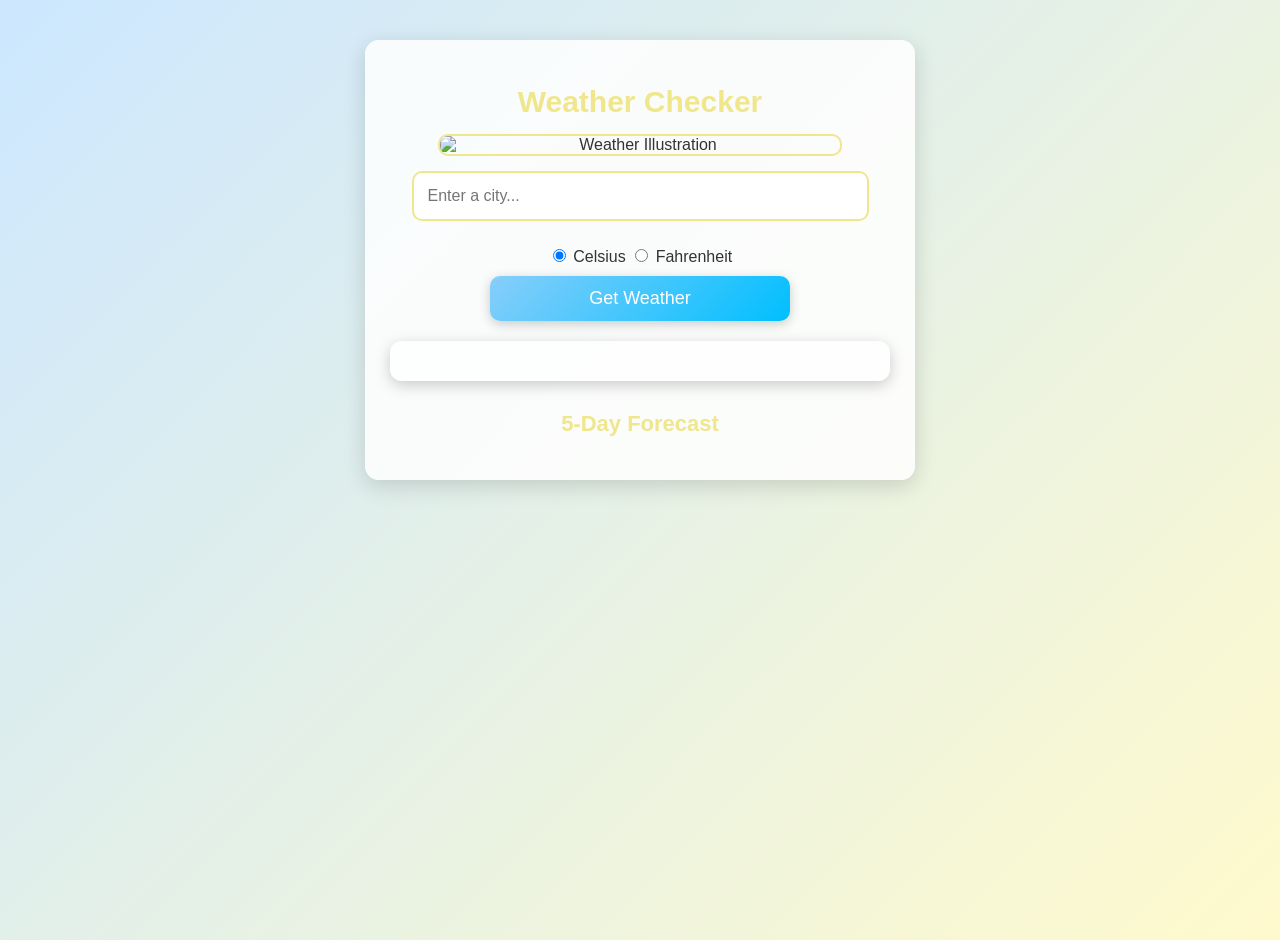
==== sudoku.html @ 158a824e "Update and rename index.html to sudoku.html" ====
<!--
Author: Caleb Okrzesik
Purpose: Weather App with responsive, bright color palette html front end
-->
<!DOCTYPE html>
<html lang="en">
<head>
    <meta charset="UTF-8">
    <meta name="viewport" content="initial-scale=1, width=device-width">
    <title>Weather App</title>
    <link rel="stylesheet" href="style.css">
</head>
<body>

<div class="wrapper-main">

    <h1 class="title">Weather Checker</h1>

    <!-- Optional inserted image -->
    <img id="customImage" 
         src="https://cdn.dribbble.com/userupload/20776985/file/original-b7ee994b269a39f3f8e2bcc8567c69f7.png?resize=752x564&vertical=center" 
         alt="Weather Illustration" 
         class="custom-img">

    <!-- City input -->
    <input id="cityInput" type="text" placeholder="Enter a city...">

    <!-- Celsius / Fahrenheit toggle -->
    <div style="margin: 10px 0;">
        <label>
            <input type="radio" name="unit" value="metric" checked> Celsius
        </label>
        <label>
            <input type="radio" name="unit" value="imperial"> Fahrenheit
        </label>
    </div>

    <!-- Search button -->
    <button onclick="getWeather()">Get Weather</button>

    <!-- Current weather card -->
    <div id="currentWeather" class="card"></div>

    <!-- 5-Day Forecast -->
    <h2 class="sub-title">5-Day Forecast</h2>
    <div id="forecast" class="forecast-container"></div>

</div>

<script src="weather.js"></script>
</body>
</html>
---- style.css ----
/*
Author: Caleb Okrzesik
Purpose: Weather App with responsive, bright color palette style sheet
*/

/* Background gradient (light blue → very pale yellow) */
body {
    margin: 0;
    font-family: Arial, sans-serif;
    background: linear-gradient(135deg, #cce7ff, #fffacd);
    display: flex;
    justify-content: center;
    align-items: flex-start;
    min-height: 100vh;
    padding: 20px;
}

/* Wrapper card */
.wrapper-main {
    max-width: 500px;
    width: 100%;
    background: rgba(255, 255, 255, 0.85);
    padding: 25px;
    margin-top: 20px;
    border-radius: 14px;
    text-align: center;
    color: #333;
    box-shadow: 0 6px 22px rgba(0,0,0,0.15);
}

/* Sudoku page link container at top-right inside wrapper */
.sudoku-link-container {
    text-align: right;
    margin-bottom: 10px;
}

.sudoku-link-container a {
    text-decoration: none;
    color: #f0e68c; /* very light yellow */
    font-weight: bold;
    font-size: 16px;
}

.sudoku-link-container a:hover {
    color: #333;
}

/* Title */
.title {
    font-size: 30px;
    font-weight: bold;
    color: #f0e68c; /* very light yellow */
    margin-bottom: 15px;
}

/* Optional user-inserted image */
.custom-img {
    width: 80%;
    max-height: 180px;
    object-fit: contain;
    margin: 15px auto; /* centers image horizontally */
    display: block;
    border-radius: 10px;
    border: 2px solid #f0e68c;
}

/* Input field */
#cityInput {
    width: 85%;
    padding: 14px;
    font-size: 16px;
    border-radius: 10px;
    border: 2px solid #f0e68c;
    outline: none;
    margin-bottom: 15px;
    background: white;
    color: #333;
}

/* Button */
button {
    width: 60%;
    padding: 12px;
    background: linear-gradient(135deg, #87cefa, #00bfff);
    color: #fff;
    border: none;
    font-size: 18px;
    border-radius: 10px;
    cursor: pointer;
    transition: 0.2s;
    box-shadow: 0 3px 12px rgba(0,0,0,0.2);
}

button:hover {
    background: #fffacd; /* very light yellow on hover */
    color: #333;
}

/* Weather card */
.card {
    background: rgba(255,255,255,0.7);
    padding: 20px;
    margin-top: 20px;
    border-radius: 12px;
    font-size: 18px;
    white-space: pre-line;
    box-shadow: 0 4px 15px rgba(0,0,0,0.2);
    color: #333;
}

/* Section title */
.sub-title {
    margin-top: 30px;
    font-size: 22px;
    color: #f0e68c;
}

/* Forecast grid */
.forecast-container {
    margin-top: 15px;
    display: grid;
    gap: 15px;
}

/* Individual daily forecast cards */
.forecast-day {
    background: linear-gradient(135deg, #add8e6, #fffacd);
    padding: 15px;
    border-radius: 10px;
    color: #333;
    border-left: 4px solid #f0e68c;
    box-shadow: 0 3px 12px rgba(0,0,0,0.15);
    font-size: 16px;
}

/* Responsive adjustments */
@media (max-width: 600px) {
    button { width: 85%; }
    #cityInput { width: 95%; }
    .wrapper-main { padding: 18px; }
}
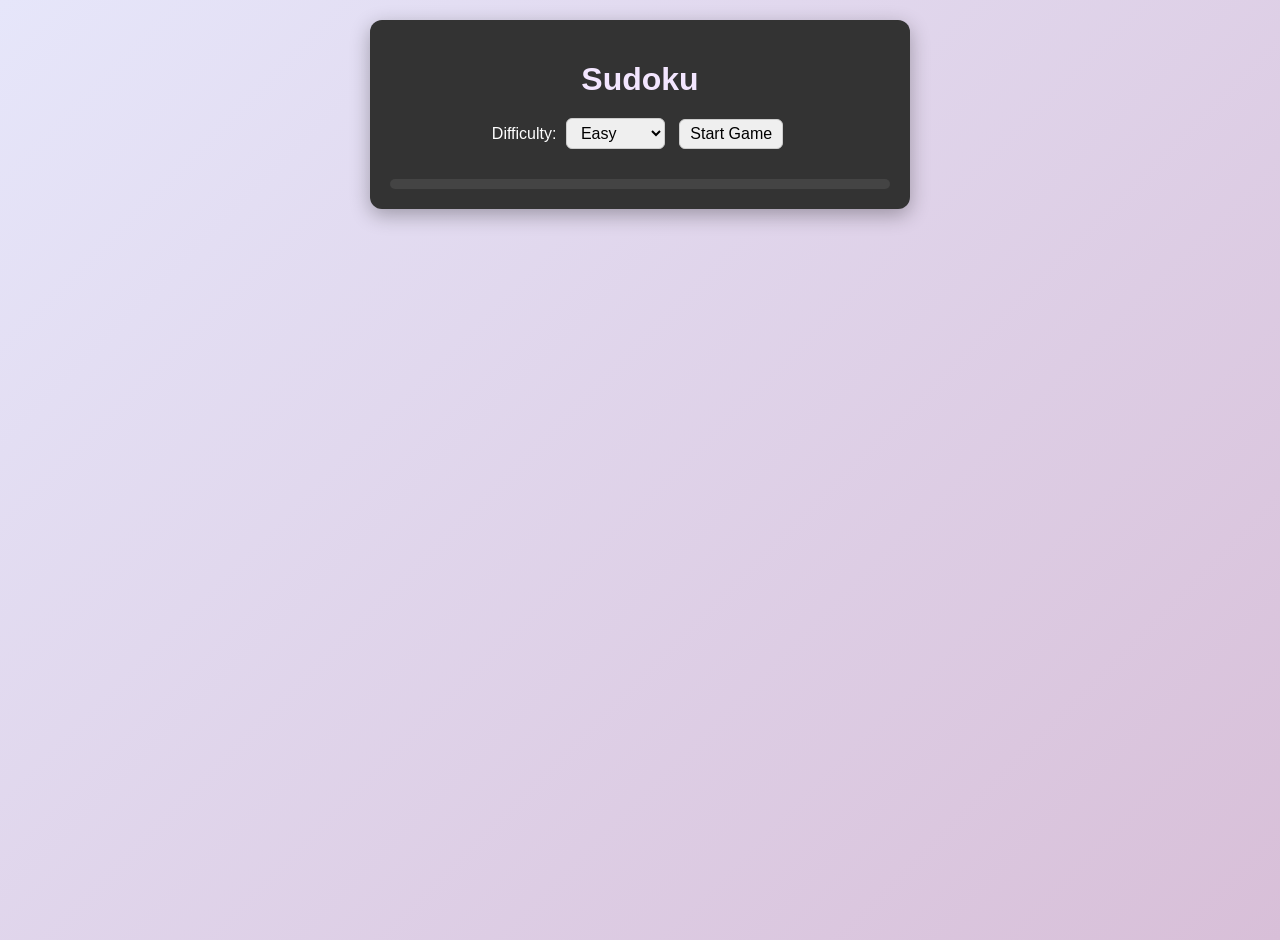
==== commit 72dfdb98: "Update and rename sudoko.html to sudoku.html" ====
--- a/sudoku.html
+++ b/sudoku.html
@@ -1,53 +1,30 @@
 <!--
 Author: Caleb Okrzesik
-Purpose: Weather App with responsive, bright color palette html front end
+Date: 11/3/2025
+Purpose: Web-based Sudoku game interface
 -->
 <!DOCTYPE html>
 <html lang="en">
 <head>
     <meta charset="UTF-8">
-    <meta name="viewport" content="initial-scale=1, width=device-width">
-    <title>Weather App</title>
-    <link rel="stylesheet" href="style.css">
+    <meta name="viewport" content="width=device-width, initial-scale=1.0">
+    <title>Sudoku</title>
+    <link rel="stylesheet" href="sudoku.css">
 </head>
 <body>
+    <div class="wrapper-main">
+        <h1>Sudoku</h1>
+        <label for="difficulty">Difficulty:</label>
+        <select id="difficulty">
+            <option value="1">Easy</option>
+            <option value="2">Medium</option>
+            <option value="3">Hard</option>
+        </select>
+        <button id="startBtn">Start Game</button>
 
-<div class="wrapper-main">
-
-    <h1 class="title">Weather Checker</h1>
-
-    <!-- Optional inserted image -->
-    <img id="customImage" 
-         src="https://cdn.dribbble.com/userupload/20776985/file/original-b7ee994b269a39f3f8e2bcc8567c69f7.png?resize=752x564&vertical=center" 
-         alt="Weather Illustration" 
-         class="custom-img">
-
-    <!-- City input -->
-    <input id="cityInput" type="text" placeholder="Enter a city...">
-
-    <!-- Celsius / Fahrenheit toggle -->
-    <div style="margin: 10px 0;">
-        <label>
-            <input type="radio" name="unit" value="metric" checked> Celsius
-        </label>
-        <label>
-            <input type="radio" name="unit" value="imperial"> Fahrenheit
-        </label>
+        <div id="sudokuBoard" class="board"></div>
     </div>
 
-    <!-- Search button -->
-    <button onclick="getWeather()">Get Weather</button>
-
-    <!-- Current weather card -->
-    <div id="currentWeather" class="card"></div>
-
-    <!-- 5-Day Forecast -->
-    <h2 class="sub-title">5-Day Forecast</h2>
-    <div id="forecast" class="forecast-container"></div>
-
-</div>
-
-<script src="weather.js"></script>
+    <script src="sudoku.js"></script>
 </body>
 </html>
-
--- a/sudoku.css
+++ b/sudoku.css
@@ -0,0 +1,112 @@
+/*
+Author: Caleb Okrzesik
+Date: 11/5/2025
+Purpose: Style for responsive Sudoku game with lavender/light purple gradient and dark gray boxes
+*/
+
+/* Wrapper & page background */
+body {
+    margin: 0;
+    font-family: Arial, sans-serif;
+    background: linear-gradient(135deg, #e6e6fa, #d8bfd8); /* light lavender to soft purple gradient */
+    display: flex;
+    justify-content: center;
+    align-items: flex-start;
+    min-height: 100vh;
+    padding: 20px;
+}
+
+.wrapper-main {
+    max-width: 500px;
+    width: 100%;
+    margin: 0 auto;
+    padding: 20px;
+    text-align: center;
+    background: #333333; /* dark gray card for contrast */
+    box-shadow: 0 6px 20px rgba(0,0,0,0.3); /* deeper shadow for depth */
+    border-radius: 12px;
+    color: #fff; /* text in card white for readability */
+}
+
+/* Title */
+h1 {
+    margin-bottom: 10px;
+    color: #f3e6ff; /* light lavender text for contrast */
+}
+
+/* Difficulty selector and button */
+select, button {
+    margin: 10px 5px;
+    padding: 5px 10px;
+    font-size: 16px;
+    border-radius: 6px;
+    border: 1px solid #ccc;
+    cursor: pointer;
+}
+
+button:hover {
+    background-color: #e6e6fa; /* soft lavender hover */
+    color: #333;
+}
+
+/* Sudoku board */
+.board {
+    display: grid;
+    grid-template-columns: repeat(9, 1fr);
+    grid-gap: 2px;
+    margin-top: 20px;
+    background-color: #444; /* dark gray background for board */
+    padding: 5px;
+    border-radius: 8px;
+}
+
+/* Cells */
+.cell {
+    width: 40px;
+    height: 40px;
+    display: flex;
+    justify-content: center;
+    align-items: center;
+    font-size: 18px;
+    cursor: pointer;
+    background: #f3e6ff; /* light lavender cells */
+    border: 1px solid #bbb; /* subtle border */
+    border-radius: 4px;
+    transition: background 0.2s, transform 0.1s;
+    color: #333; /* dark text for readability */
+}
+
+.cell:hover {
+    background: #e0cfff; /* slightly darker lavender hover */
+    transform: scale(1.05);
+}
+
+.cell.filled {
+    background-color: #b19cd9; /* lavender-ish filled cells */
+    font-weight: bold;
+    cursor: default;
+    color: #fff;
+}
+
+.cell.invalid {
+    background-color: #ffb3b3; /* invalid move highlight */
+    color: #333;
+}
+
+.cell.selected {
+    background-color: #d8bfd8; /* light purple selection */
+    border: 2px solid #9b59b6; /* deeper purple border */
+}
+
+/* Responsive adjustments */
+@media only screen and (max-width: 600px){
+    .cell { width: 30px; height: 30px; font-size: 14px; }
+}
+
+@media only screen and (min-width: 601px){
+    .cell { width: 40px; height: 40px; font-size: 16px; }
+}
+
+@media only screen and (min-width: 768px){
+    .cell { width: 45px; height: 45px; font-size: 18px; }
+}
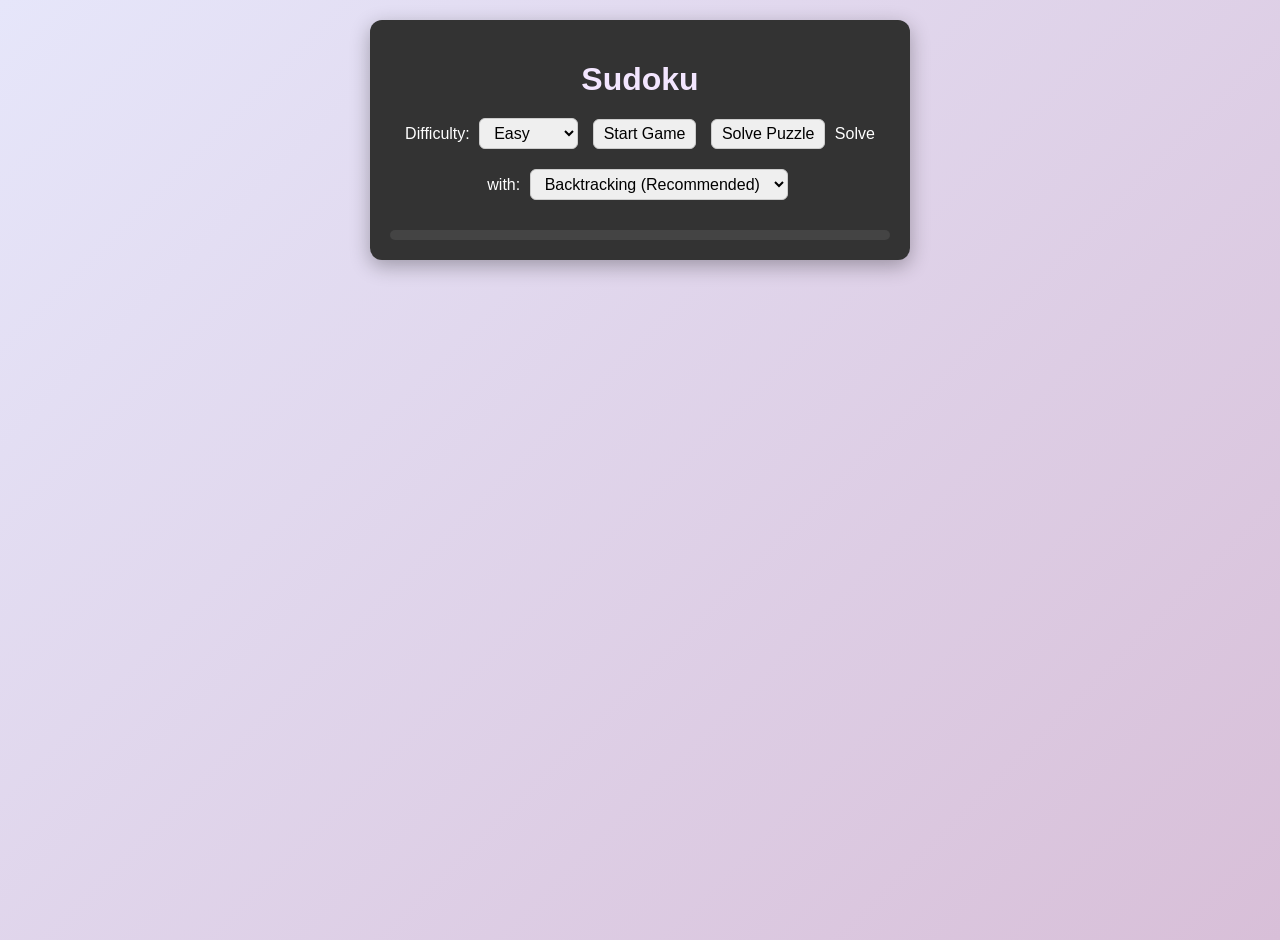
==== commit f6fa6743: "Enhance Sudoku interface with solving options Added a 'Solve Puzzle' button and solver type selectio" ====
--- a/sudoku.html
+++ b/sudoku.html
@@ -21,6 +21,13 @@
             <option value="3">Hard</option>
         </select>
         <button id="startBtn">Start Game</button>
+        <button id="solveBtn">Solve Puzzle</button>
+
+<label for="solverType">Solve with:</label>
+<select id="solverType">
+    <option value="backtracking">Backtracking (Recommended)</option>
+    <option value="random">Random Fill (Experimental)</option>
+</select>
 
         <div id="sudokuBoard" class="board"></div>
     </div>
@@ -28,3 +35,4 @@
     <script src="sudoku.js"></script>
 </body>
 </html>
+
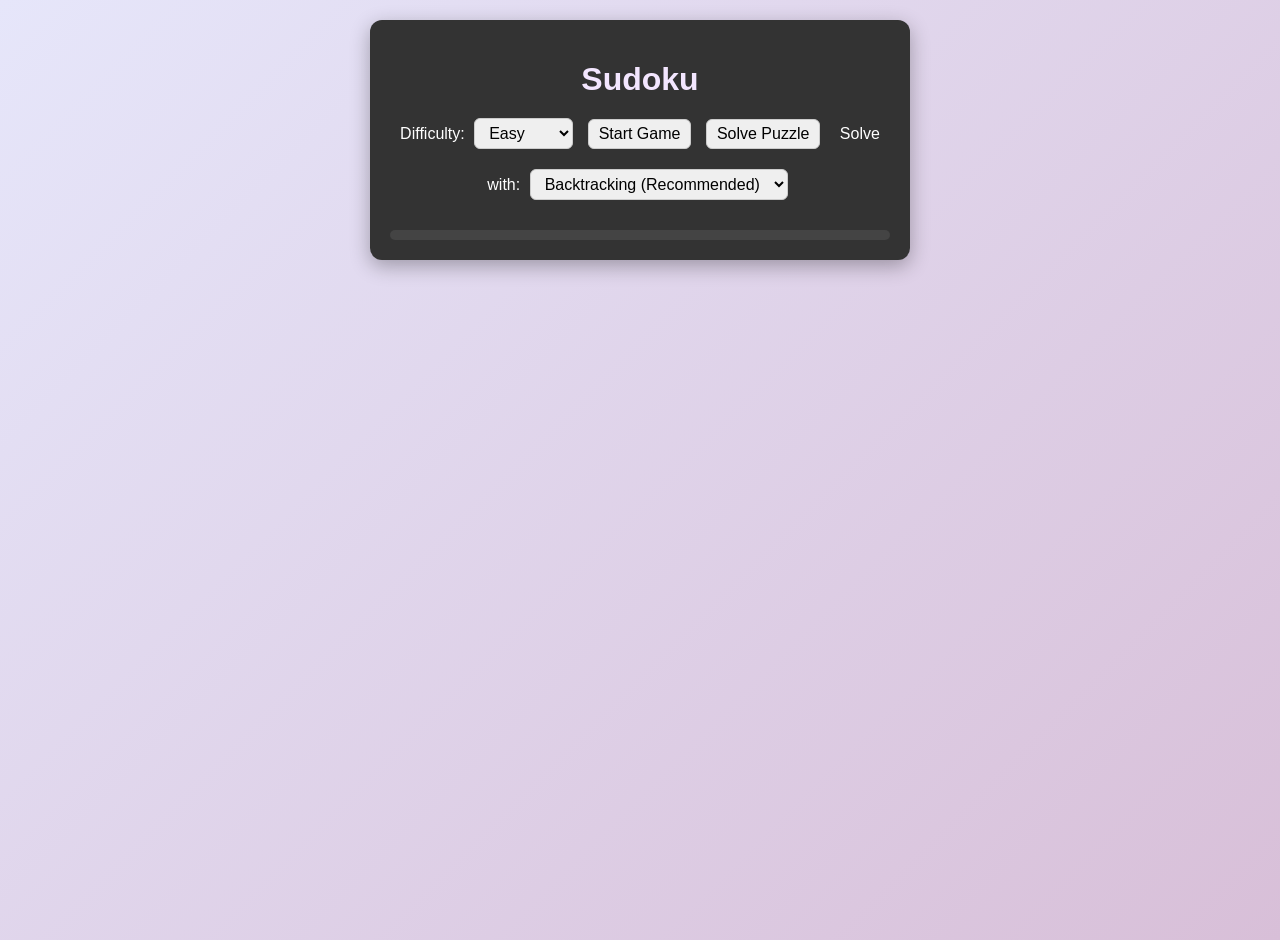
==== commit f7ff7207: "Refactor sudoku.html for improved structure and accessibility Updated the HTML structure and added a" ====
--- a/sudoku.html
+++ b/sudoku.html
@@ -1,38 +1,43 @@
 <!--
 Author: Caleb Okrzesik
-Date: 11/3/2025
+Date: 11/3/2025 (updated 2025-12-04)
 Purpose: Web-based Sudoku game interface
 -->
 <!DOCTYPE html>
 <html lang="en">
 <head>
-    <meta charset="UTF-8">
-    <meta name="viewport" content="width=device-width, initial-scale=1.0">
+    <meta charset="UTF-8" />
+    <meta name="viewport" content="width=device-width, initial-scale=1.0"/>
     <title>Sudoku</title>
-    <link rel="stylesheet" href="sudoku.css">
+    <link rel="stylesheet" href="sudoku.css" />
 </head>
 <body>
     <div class="wrapper-main">
         <h1>Sudoku</h1>
-        <label for="difficulty">Difficulty:</label>
-        <select id="difficulty">
-            <option value="1">Easy</option>
-            <option value="2">Medium</option>
-            <option value="3">Hard</option>
-        </select>
-        <button id="startBtn">Start Game</button>
-        <button id="solveBtn">Solve Puzzle</button>
 
-<label for="solverType">Solve with:</label>
-<select id="solverType">
-    <option value="backtracking">Backtracking (Recommended)</option>
-    <option value="random">Random Fill (Experimental)</option>
-</select>
+        <div style="margin-bottom:8px;">
+            <label for="difficulty">Difficulty:</label>
+            <select id="difficulty">
+                <option value="1">Easy</option>
+                <option value="2">Medium</option>
+                <option value="3">Hard</option>
+            </select>
 
-        <div id="sudokuBoard" class="board"></div>
+            <button id="startBtn">Start Game</button>
+
+            <!-- Solver UI -->
+            <button id="solveBtn">Solve Puzzle</button>
+
+            <label for="solverType" style="margin-left:10px;">Solve with:</label>
+            <select id="solverType">
+                <option value="backtracking">Backtracking (Recommended)</option>
+                <option value="random">Random Fill (Experimental)</option>
+            </select>
+        </div>
+
+        <div id="sudokuBoard" class="board" aria-label="Sudoku board"></div>
     </div>
 
     <script src="sudoku.js"></script>
 </body>
 </html>
-
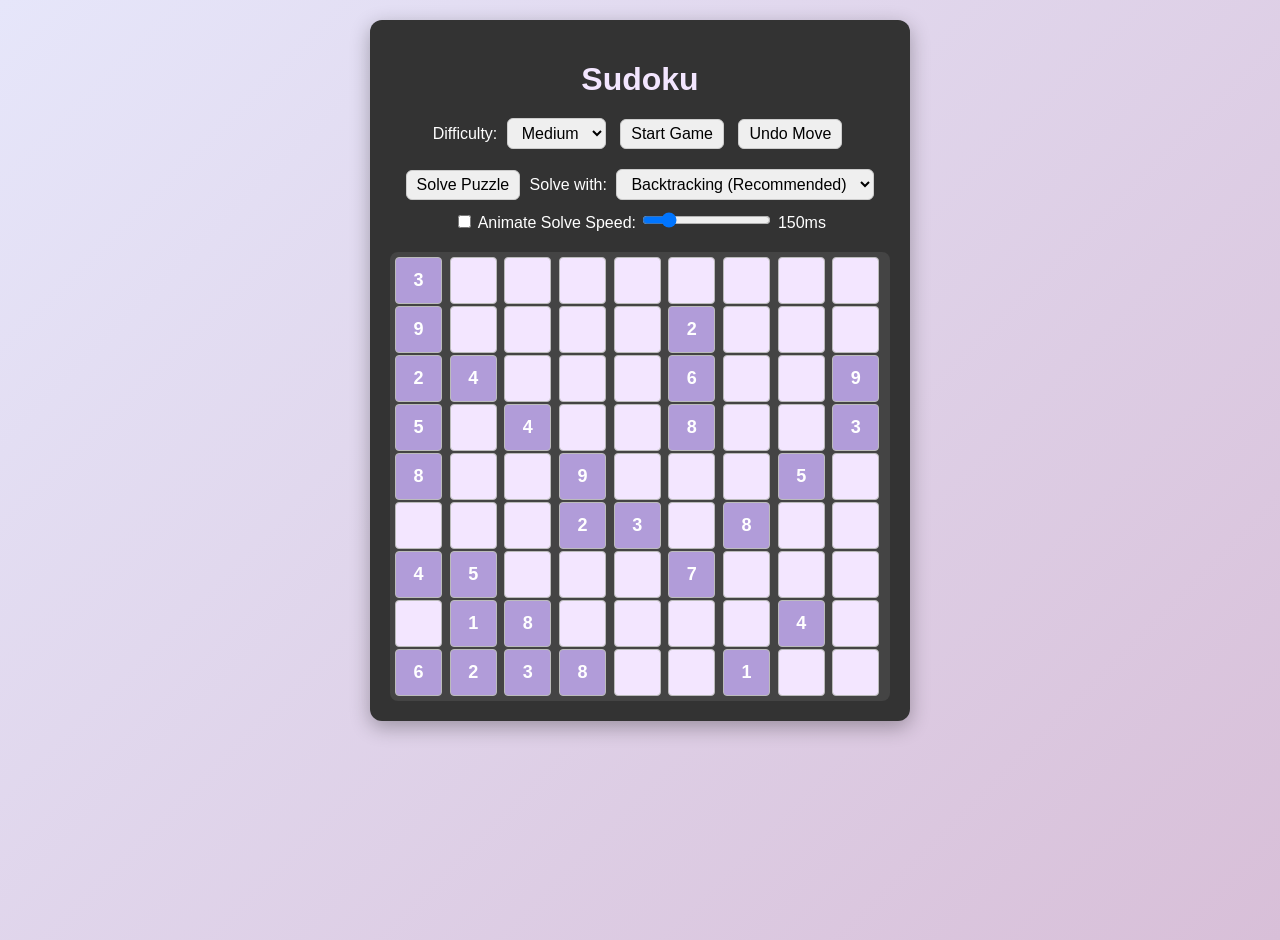
==== commit c35c20c1: "Enhance Sudoku interface with undo and animation Added undo functionality and animation options for " ====
--- a/sudoku.html
+++ b/sudoku.html
@@ -1,13 +1,13 @@
 <!--
 Author: Caleb Okrzesik
-Date: 11/3/2025 (updated 2025-12-04)
-Purpose: Web-based Sudoku game interface
+Date: Updated 12/04/2025
+Purpose: Web-based Sudoku game interface (with undo + animated solver)
 -->
 <!DOCTYPE html>
 <html lang="en">
 <head>
-    <meta charset="UTF-8" />
-    <meta name="viewport" content="width=device-width, initial-scale=1.0"/>
+    <meta charset="utf-8" />
+    <meta name="viewport" content="width=device-width,initial-scale=1" />
     <title>Sudoku</title>
     <link rel="stylesheet" href="sudoku.css" />
 </head>
@@ -15,24 +15,32 @@
     <div class="wrapper-main">
         <h1>Sudoku</h1>
 
-        <div style="margin-bottom:8px;">
+        <div class="controls-row">
             <label for="difficulty">Difficulty:</label>
             <select id="difficulty">
                 <option value="1">Easy</option>
-                <option value="2">Medium</option>
+                <option value="2" selected>Medium</option>
                 <option value="3">Hard</option>
             </select>
 
             <button id="startBtn">Start Game</button>
+            <button id="undoBtn" title="Undo last user move">Undo Move</button>
 
-            <!-- Solver UI -->
             <button id="solveBtn">Solve Puzzle</button>
 
-            <label for="solverType" style="margin-left:10px;">Solve with:</label>
+            <label for="solverType">Solve with:</label>
             <select id="solverType">
                 <option value="backtracking">Backtracking (Recommended)</option>
                 <option value="random">Random Fill (Experimental)</option>
             </select>
+        </div>
+
+        <div class="controls-row">
+            <label><input type="checkbox" id="animateCheckbox" /> Animate Solve</label>
+
+            <label for="speedRange">Speed:</label>
+            <input id="speedRange" type="range" min="25" max="800" step="25" value="150" />
+            <span id="speedValue">150ms</span>
         </div>
 
         <div id="sudokuBoard" class="board" aria-label="Sudoku board"></div>
